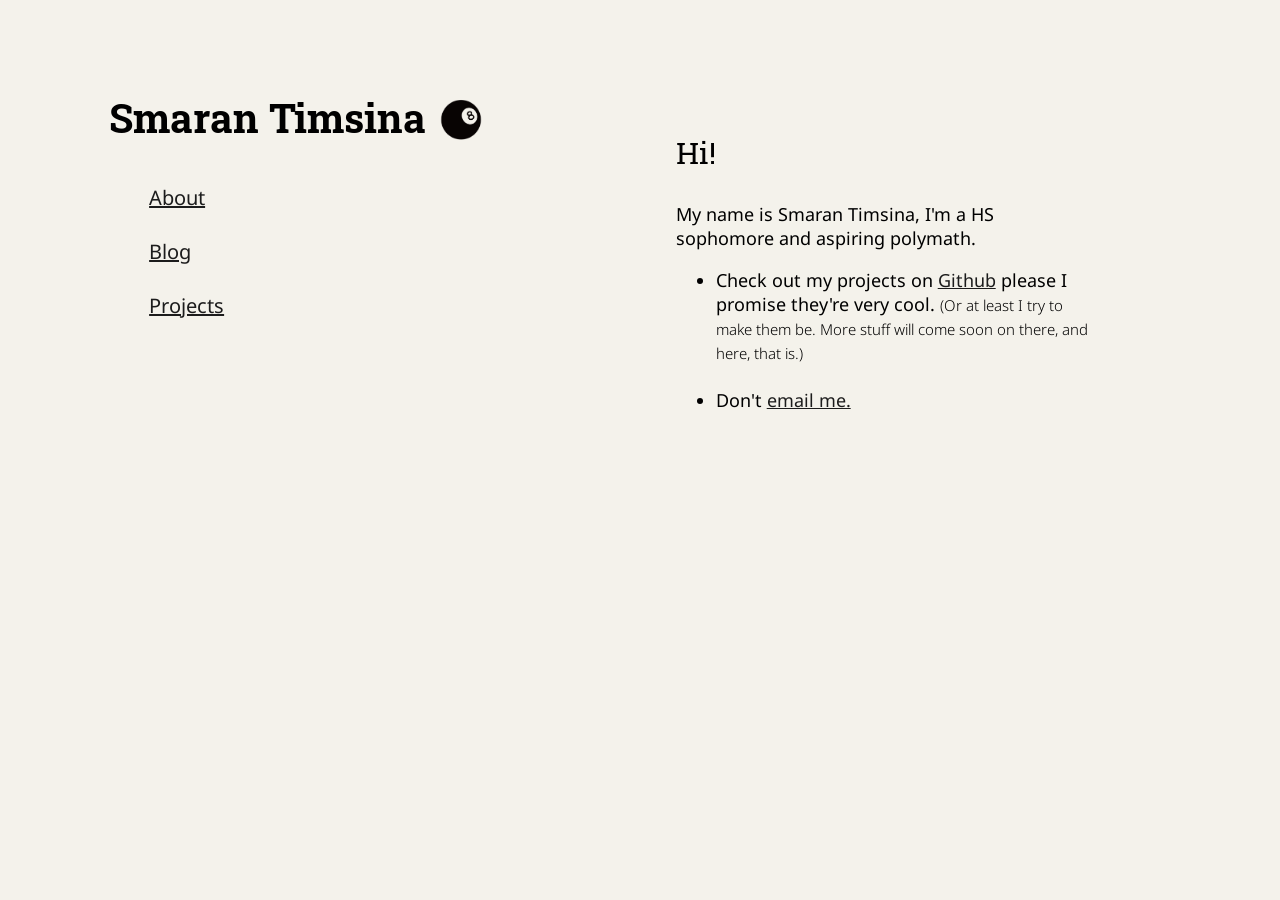
==== index.html @ d9ca35e2 "making it index? will it work... plss <3" ====
<!DOCTYPE html>
<html lang="en-US">
<head>
    <meta charset="UTF-8">
    <meta name="viewport" content="width=device-width, initial-scale=1.0">
    <link rel="preconnect" href="https://fonts.googleapis.com">
    <link rel="preconnect" href="https://fonts.gstatic.com" crossorigin>
    <link href="https://fonts.googleapis.com/css2?family=Noto+Sans:ital,wght@0,100..900;1,100..900&family=Roboto+Slab:wght@100..900&display=swap" rel="stylesheet">
    <link href="fashion.css" rel="stylesheet">
    <title>Smaran Timsina</title>
    <link rel="icon" type="image/x-icon" href="8ball.png">
</head>
<body>
    <div class="container">
        <div class="column nav">
            <p style="font-size:40px; font-family:'Roboto Slab', serif; font-weight:bold;">Smaran Timsina <a href=""><img class="ball" src="8ball.png"></a></p>
            
            <ul style="font-size:20px;">
                <li><a href="index.html">About</a></li>
                <br>
                <li><a href="blog.html">Blog</a></li>
                <br>
                <li><a href="projects.html">Projects</a></li>
            </ul>
        </div>
        <div class="column main">
            <p class="headers">Hi!</p>
            <section class="sections">
                <p>My name is Smaran Timsina, I'm a HS sophomore and aspiring polymath. </p>
                <ul>
                    <li>Check out my projects on <a href="https://github.com/theonly-smaran">Github</a> please I promise they're very cool. <span style="font-size:smaller; font-weight:300;">(Or at least I try to make them be. More stuff will come soon on there, and here, that is.)</span></li>
                    <br>
                    <li>Don't <a href="timsmaran20@gmail.com">email me.</a></li>
                </ul>
            </section> 
        </div>
    </div>
</body>
</html>
---- fashion.css ----
body {
    background-color: rgb(244, 242, 235);
}
.nav ul {
    font-family: "Noto Sans", sans-serif;
    list-style-type:none;
}
li a {
    color: rgb(28, 28, 28);
    transition-duration: 300ms;
}
li a:hover {
    color:rgb(61, 117, 247);
    font-size:larger;
}
.nav {
    padding: 3% 0% 0% 8%;
}
.container {
  display:flex;
}
.main, .main-projects, .main-blog {
    padding: 7.5% 0% 0% 15%;
    width:33%;
}
p a {
    top:15%;
}
.ball {
    width:50px; 
    position:relative; 
    top:10px;
    transition-duration:600ms;
}
.ball:hover {
    width:60px;
    top:15px;
}
.mini {
    font-size:smaller; 
    font-weight:300;
}
.headers {
    font-size:30px; 
    font-family:'Roboto Slab', serif;
}
.sections {
    font-size:20px; 
    font-family:'Noto Sans', sans-serif;
}
.main .sections {
    font-size:18px;
}
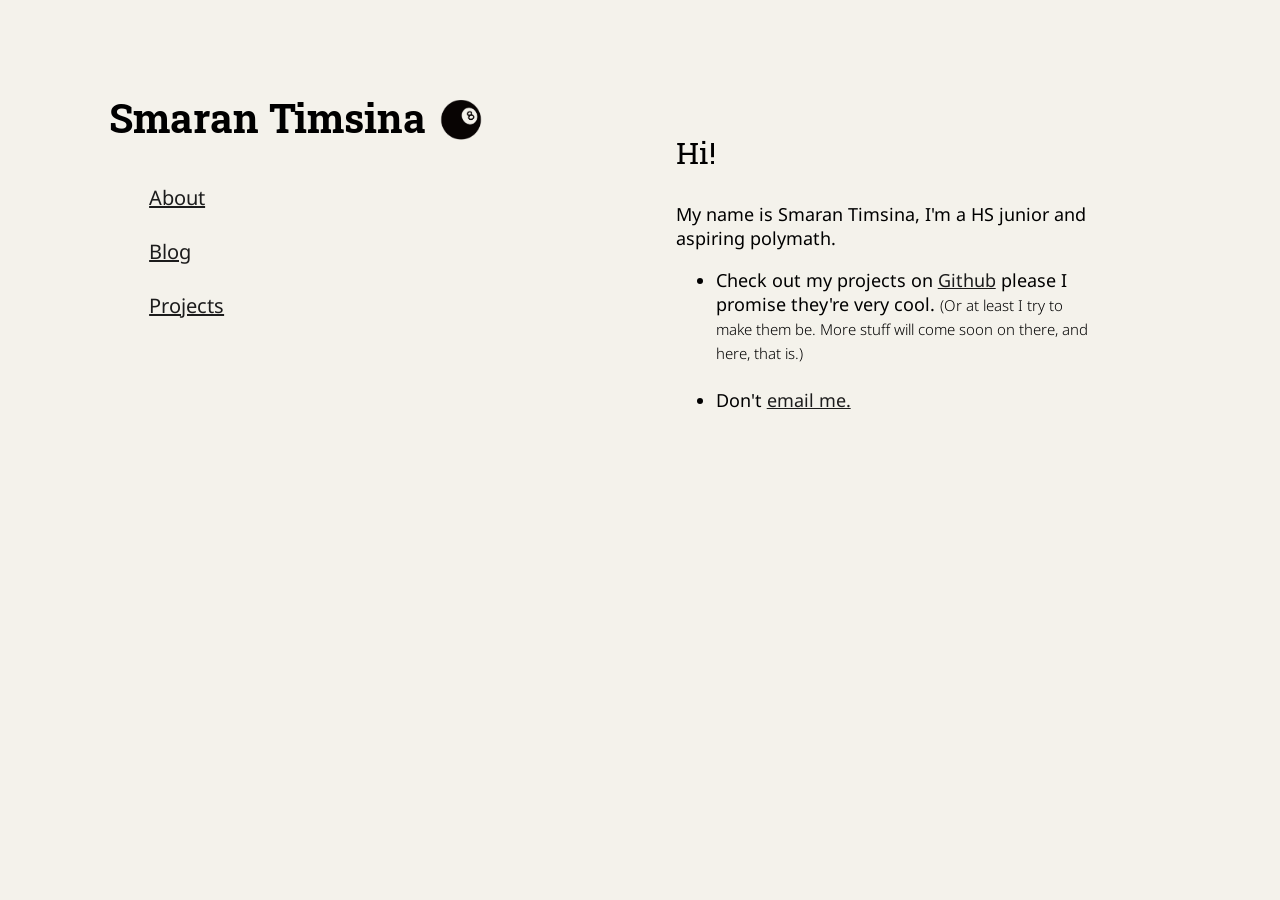
==== commit 4af88305: "changes after a while" ====
--- a/index.html
+++ b/index.html
@@ -26,7 +26,7 @@
         <div class="column main">
             <p class="headers">Hi!</p>
             <section class="sections">
-                <p>My name is Smaran Timsina, I'm a HS sophomore and aspiring polymath. </p>
+                <p>My name is Smaran Timsina, I'm a HS junior and aspiring polymath. </p>
                 <ul>
                     <li>Check out my projects on <a href="https://github.com/theonly-smaran">Github</a> please I promise they're very cool. <span style="font-size:smaller; font-weight:300;">(Or at least I try to make them be. More stuff will come soon on there, and here, that is.)</span></li>
                     <br>
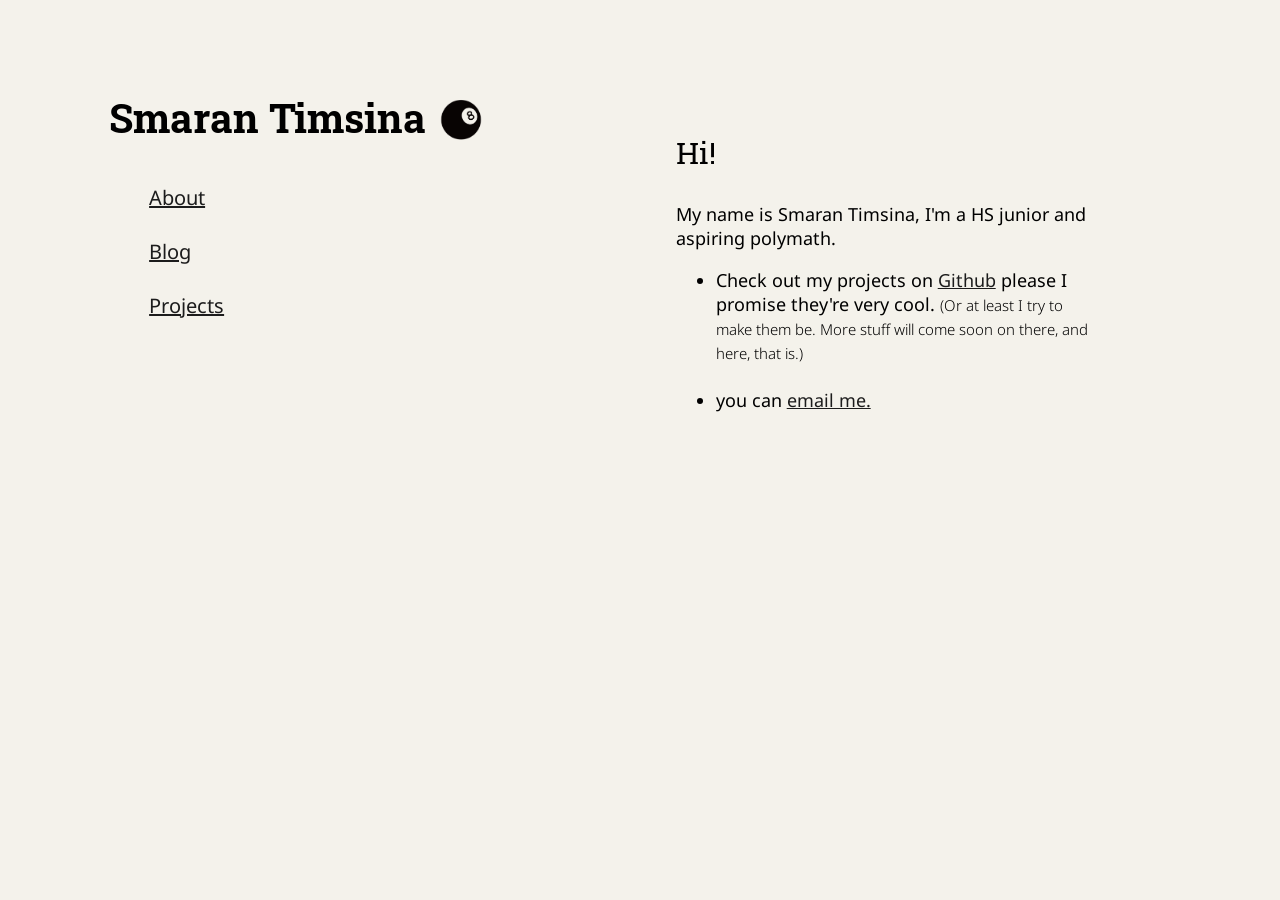
==== commit 374a05d1: "small fix" ====
--- a/index.html
+++ b/index.html
@@ -30,7 +30,7 @@
                 <ul>
                     <li>Check out my projects on <a href="https://github.com/theonly-smaran">Github</a> please I promise they're very cool. <span style="font-size:smaller; font-weight:300;">(Or at least I try to make them be. More stuff will come soon on there, and here, that is.)</span></li>
                     <br>
-                    <li>Don't <a href="timsmaran20@gmail.com">email me.</a></li>
+                    <li>you can <a href="timsmaran20@gmail.com">email me.</a></li>
                 </ul>
             </section> 
         </div>
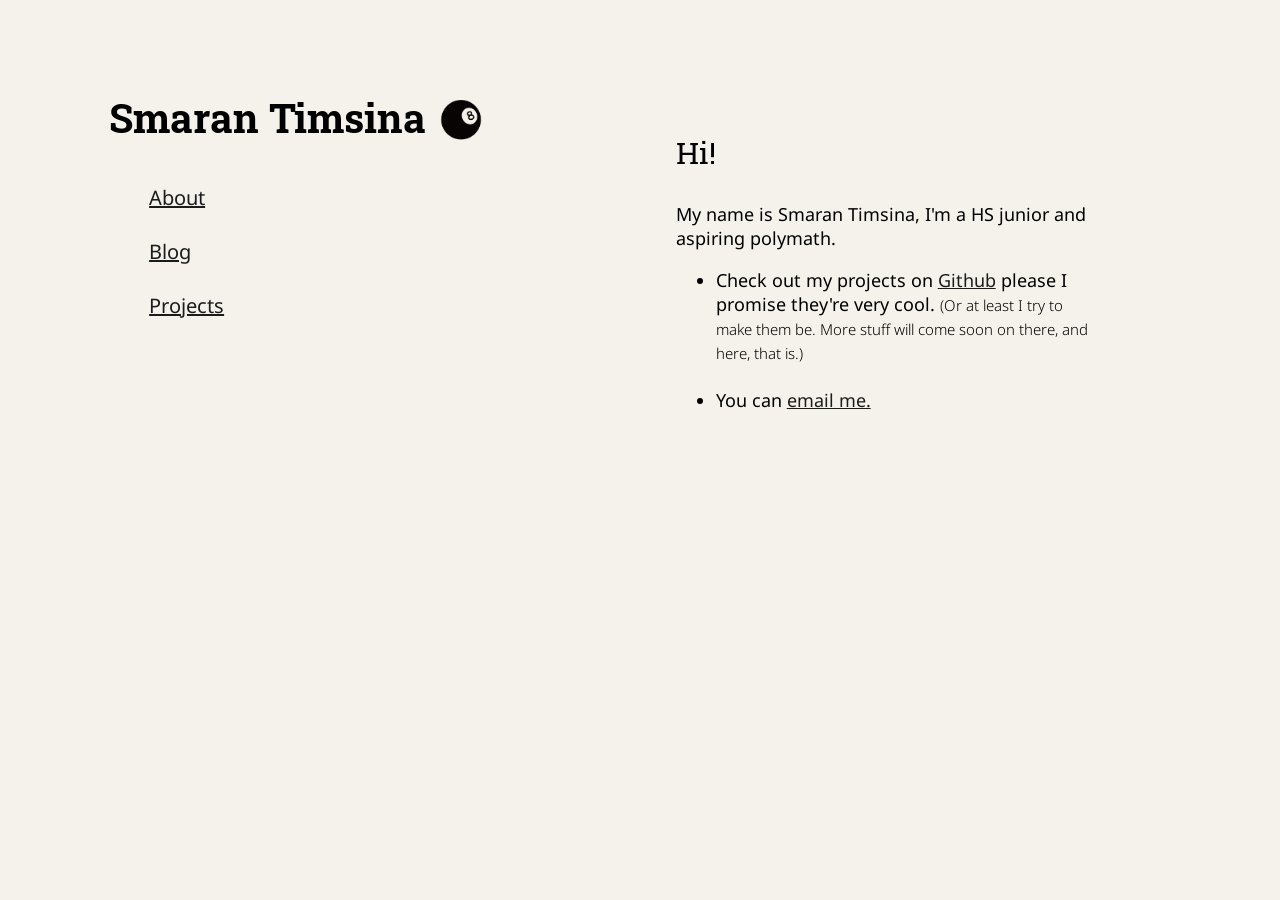
==== commit 6a6c7a6a: "minor fix" ====
--- a/index.html
+++ b/index.html
@@ -30,7 +30,7 @@
                 <ul>
                     <li>Check out my projects on <a href="https://github.com/theonly-smaran">Github</a> please I promise they're very cool. <span style="font-size:smaller; font-weight:300;">(Or at least I try to make them be. More stuff will come soon on there, and here, that is.)</span></li>
                     <br>
-                    <li>you can <a href="timsmaran20@gmail.com">email me.</a></li>
+                    <li>You can <a href="timsmaran20@gmail.com">email me.</a></li>
                 </ul>
             </section> 
         </div>
